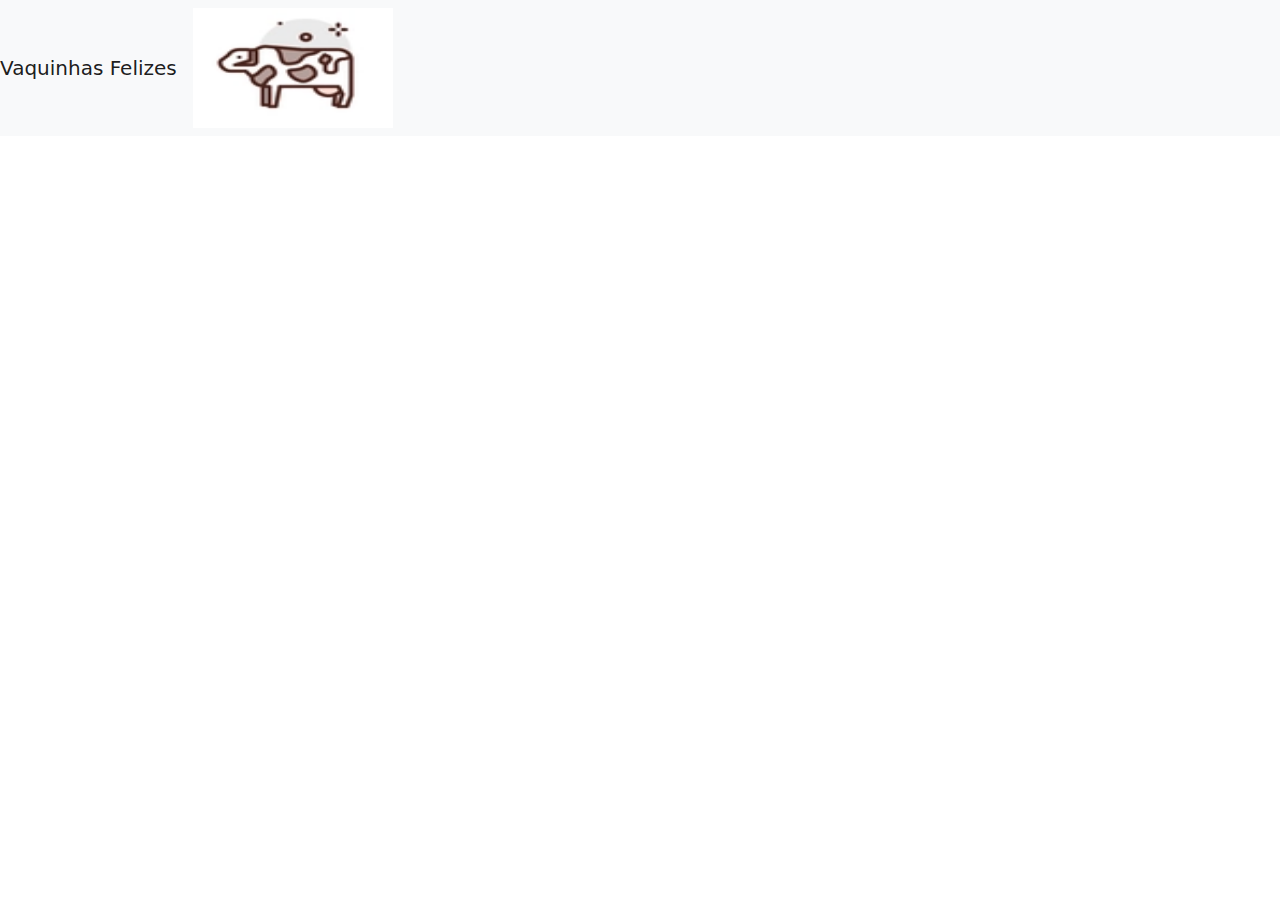
==== Bootstrap e desenvolvimento/index.html @ 0af91628 "Adiciona as aulas iniciais de Bootstrap" ====
<!DOCTYPE html>
<html lang="pt-br">
	<head>
	<title> Vaquinhas Felizes</title>
		<meta charset="utf-8">
		<link rel='stylesheet' type='text/css' href='bootstrap/css/bootstrap.min.css'>
		<link rel="stylesheet" type='text/css' href="style.css" >
		</head>
	
	<body>
		<nav class='navbar navbar-expand-lg navbar-light bg-light'>
		<a class="navbar-brand" href="#">Vaquinhas Felizes</a>
		<img src='img/icon.png' width='200' height='120' >
	</body>

</html>
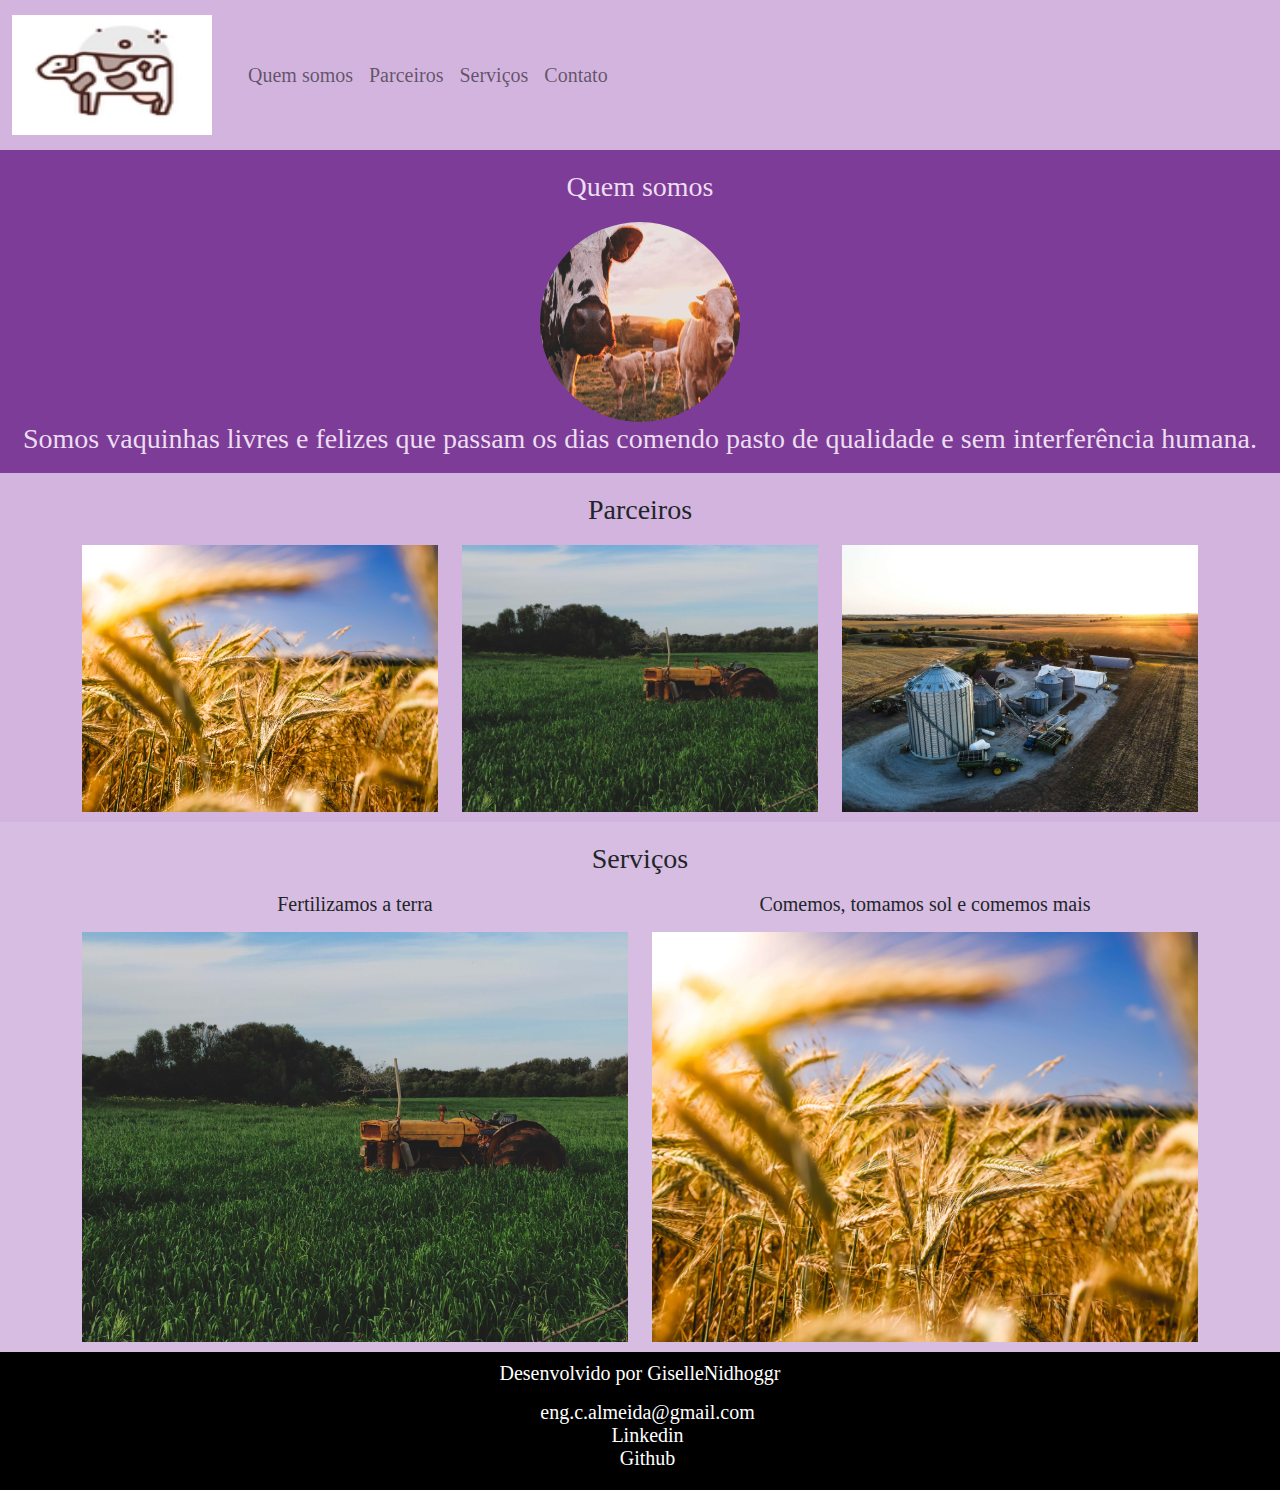
==== commit 1a8eedbb: "Arquivo atualizado do site em bootstrap" ====
--- a/Bootstrap e desenvolvimento/index.html
+++ b/Bootstrap e desenvolvimento/index.html
@@ -1,16 +1,96 @@
 <!DOCTYPE html>
-<html lang="pt-br">
+<html lang='pt-br'>
 	<head>
 	<title> Vaquinhas Felizes</title>
-		<meta charset="utf-8">
+		<meta charset='utf-8'>
 		<link rel='stylesheet' type='text/css' href='bootstrap/css/bootstrap.min.css'>
-		<link rel="stylesheet" type='text/css' href="style.css" >
-		</head>
-	
+		<link rel='stylesheet' type='text/css' href='style.css' >
+	</head>
 	<body>
-		<nav class='navbar navbar-expand-lg navbar-light bg-light'>
-		<a class="navbar-brand" href="#">Vaquinhas Felizes</a>
-		<img src='img/icon.png' width='200' height='120' >
+		<nav class='navbar navbar-expand-lg navbar-light margin container-fluid'>
+			<a class='navbar-brand' href='#'>
+				<img src='img/icon.png' width='200' height='120'>
+			</a>
+			<div class='collapse navbar-collapse container-fluid'>
+				<ul class='navbar-nav'>
+					<li class='nav-item'>
+						<a class='nav-link' href='#quemsomos'>Quem somos</a>
+					</li>
+					<li class='nav-item'>
+						<a class='nav-link' href='#parceiros'>Parceiros</a>
+					</li>
+					<li class='nav-item'>
+						<a class='nav-link' href='#servicos'>Serviços</a>
+					</li>
+					<li class='nav-item'>
+						<a class='nav-link' href='#footer'>Contato</a>
+					</li>
+				</ul>
+			</div>
+		</nav>
+		
+		<section id='quemsomos'>
+			<div class='container-fluid quem-somos text-center margin'>
+				<h3 class='margin'>Quem somos</h3>
+					<img src='img/agro (5).jpg' class='rounded-circle' width='200' height='200'>
+				<h3>Somos vaquinhas livres e felizes que passam os dias comendo pasto de qualidade e sem interferência humana.
+				</h3>
+			</div>
+		</section>
+		
+		<section id='parceiros'>
+			<div class='container-fluid parceiros text-center margin'>
+				<h3 class='margin'>Parceiros</h3>
+					<div class='container'>
+						<div class='row'>
+							<div class='col-lg-4'>
+								<img src='img/agro (4).jpg'  width='100%'>
+							</div>
+							<div class='col-lg-4'>
+								<img src='img/agro (1).jpg'  width='100%'>
+							</div>
+							<div class='col-lg-4'>
+								<img src='img/agro (2).jpg'  width='100%'
+							</div>
+						</div>
+					</div>
+			</div>
+		</section>
+		
+		<section id='servicos'>
+			<div class='container-fluid text-center servicos margin'>
+				<h3 class='margin'>Serviços</h3>
+					
+					<div class='container'>
+						<div class='row'>
+							<div class='col-lg-6 '>
+								<p>Fertilizamos a terra</p>
+								<img src='img/agro (1).jpg' width='100%'>
+							</div>
+							<div class='col-lg-6'>
+								<p>Comemos, tomamos sol e comemos mais</p>
+								<img src='img/agro (4).jpg' width='100%'>
+							</div>
+						</div>
+					</div>
+			</div>
+		</section>
+		
+		<footer id='footer' class='container-fluid text-center bg-footer margin'>
+		<p>Desenvolvido por GiselleNidhoggr</p>
+				<ul class='contact_list'>
+					<li>
+						<a href="mailto:mail@gmail.com">eng.c.almeida@gmail.com</a>
+					</li>
+					<li>
+						<a href="https://www.linkedin.com/in/almeida-giselle/" target="blank">Linkedin</a>
+					</li>
+					<li>
+						<a href="https://github.com/GiselleNidhoggr" target="blank">Github</a>
+					</li>
+				</ul>
+		</footer>
 	</body>
 
+
 </html>--- a/Bootstrap e desenvolvimento/style.css
+++ b/Bootstrap e desenvolvimento/style.css
@@ -0,0 +1,33 @@
+body{
+	font:20px arial sans-serif;
+}
+.navbar{
+	background-color:#D2B4DE;
+}
+.quem-somos{
+	background-color: #7D3C98;
+	color:#EBDEF0;
+}
+.parceiros{
+		background-color:#D2B4DE;
+}
+.servicos{
+		background-color:#D7BDE2;
+}
+.margin{
+	padding-bottom: 10px;
+	padding-top:10px;
+}
+.bg-footer{
+	background-color:black;
+	color:white;
+}
+.contact_list{
+	list-style-type: none;
+	margin-bottom:10px;
+	padding-left:15px;
+}
+.contact_list li a{
+	text-decoration:none;
+	color:white;
+}
